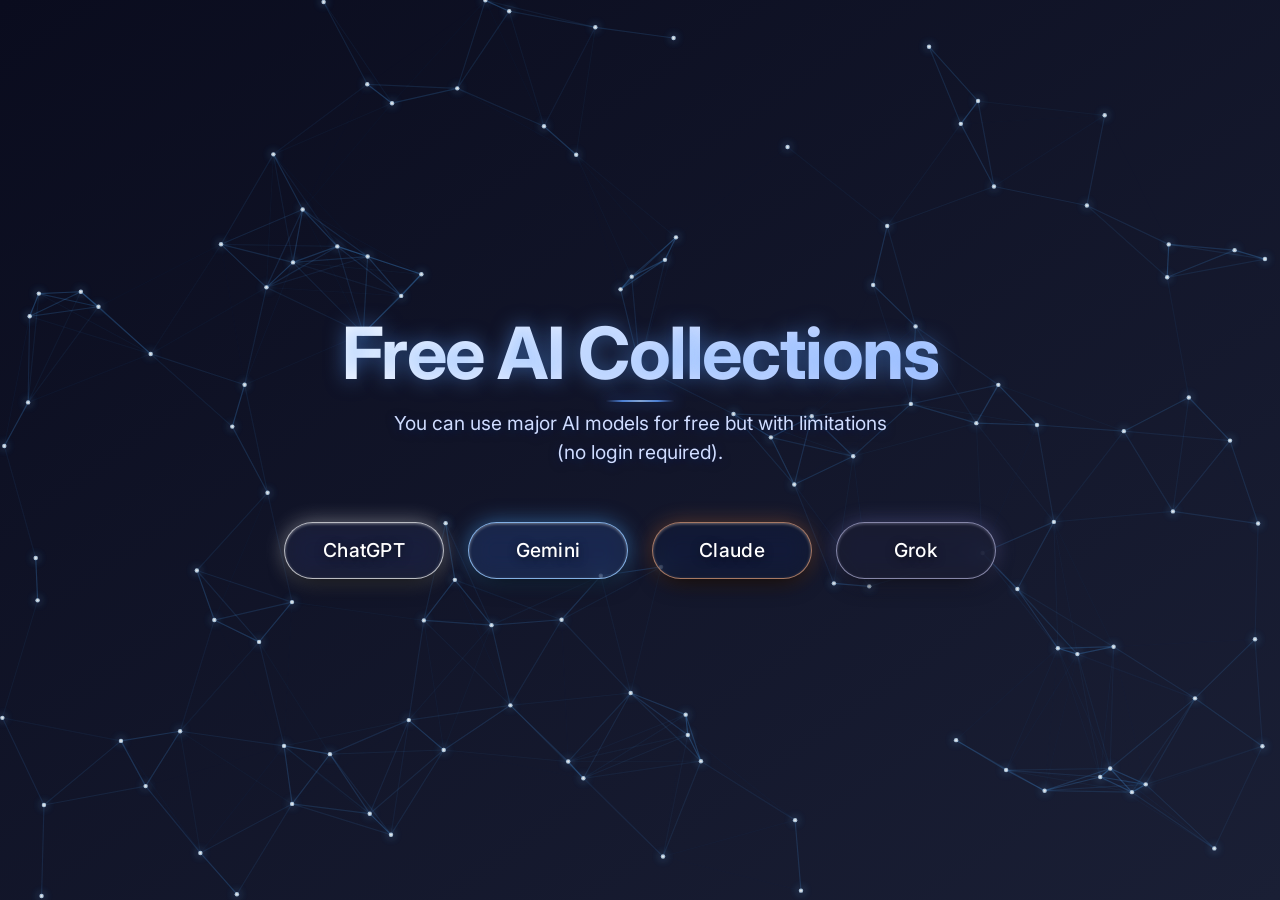
==== index.html @ 8eefd7c0 "Create index.html" ====
<!DOCTYPE html>
<html lang="en">
<head>
    <meta charset="UTF-8">
    <meta name="viewport" content="width=device-width, initial-scale=1.0">
    <title>Free AI Collections</title>
    <link rel="preconnect" href="https://fonts.googleapis.com">
    <link rel="preconnect" href="https://fonts.gstatic.com" crossorigin>
    <link href="https://fonts.googleapis.com/css2?family=Inter:opsz,wght@14..32,300;14..32,400;14..32,600;14..32,700&display=swap" rel="stylesheet">
    <style>
        ::selection {
            background: #b8ddff;
            color: #0a0c1e;
        }
        * {
            margin: 0;
            padding: 0;
            box-sizing: border-box;
        }

        html, body {
            height: 100vh;
            width: 100%;
            overflow: hidden;
        }

        body {
            display: flex;
            flex-direction: column;
            font-family: 'Inter', system-ui, sans-serif;
            background: linear-gradient(145deg, #0a0c1e 0%, #1a1f35 100%);
            color: #eef3fc;
            line-height: 1.5;
            position: relative;
        }

        #particle-canvas {
            position: fixed;
            top: 0;
            left: 0;
            width: 100%;
            height: 100%;
            z-index: 0;
            pointer-events: none;
            opacity: 0.9;
        }

        .top-spacer, .bottom-spacer {
            flex: 1;
            pointer-events: none;
            z-index: 1;
            position: relative;
        }

        .content {
            flex-shrink: 0;
            text-align: center;
            padding: 1rem 2rem 1.5rem;
            display: flex;
            flex-direction: column;
            align-items: center;
            justify-content: center;
            width: 100%;
            max-width: 1100px;
            margin: 0 auto;
            position: relative;
            z-index: 2;
        }

        h1 {
            font-size: clamp(2.2rem, 10vw, 4.5rem);
            font-weight: 700;
            margin-bottom: 0.4rem;
            background: linear-gradient(135deg, #ffffff, #b0c8ff);
            -webkit-background-clip: text;
            -webkit-text-fill-color: transparent;
            background-clip: text;
            letter-spacing: -0.02em;
            line-height: 1.1;
            text-shadow: 0 0 20px rgba(90, 160, 255, 0.5);
            animation: fadeUp 0.7s ease-out;
        }

        h1::after {
            content: '';
            display: block;
            width: 70px;
            height: 2px;
            background: linear-gradient(90deg, transparent, #5b9aff, #a0c8ff, #5b9aff, transparent);
            margin: 0.5rem auto 0;
            border-radius: 2px;
            opacity: 0.8;
            box-shadow: 0 0 15px #3f7eff;
        }

        .subtitle {
            font-size: clamp(0.9rem, 3.5vw, 1.2rem);
            max-width: 650px;
            margin-bottom: 2rem;
            color: #cfdcff;
            font-weight: 400;
            text-shadow: 0 2px 10px rgba(0, 40, 100, 0.7);
            animation: fadeUp 0.7s ease-out 0.1s both;
        }

        .button-group {
            display: flex;
            flex-wrap: wrap;
            gap: 1.5rem;
            justify-content: center;
            margin-top: 1.5rem;
            animation: fadeUp 0.7s ease-out 0.2s both;
            position: relative;
            z-index: 5;
        }

        .btn {
            display: inline-block;
            padding: 0.8rem 2.2rem;
            border-radius: 60px;
            font-size: 1.2rem;
            font-weight: 500;
            text-decoration: none;
            color: #ffffff;
            backdrop-filter: blur(12px) saturate(180%);
            -webkit-backdrop-filter: blur(12px) saturate(180%);
            border: 1px solid rgba(110, 180, 255, 0.5);
            text-shadow: 0 2px 8px rgba(0, 0, 0, 0.5);
            transition: transform 0.2s ease, box-shadow 0.3s ease, background-color 0.2s, border-color 0.2s;
            cursor: pointer;
            min-width: 160px;
            text-align: center;
            letter-spacing: 0.3px;
            box-shadow: inset 0 1px 3px rgba(255,255,255,0.3), 0 10px 22px -8px rgba(0,0,0,0.5), 0 0 15px rgba(70, 140, 255, 0.4);
            background-color: rgba(20, 30, 50, 0.4);
            position: relative;
            z-index: 5;
        }

        .btn[href*="chatgpt"] {
            border-color: rgba(255, 255, 255, 0.7);
            box-shadow: inset 0 1px 3px rgba(255,255,255,0.4), 0 10px 22px -8px #000, 0 0 20px rgba(255, 255, 255, 0.4);
            background-color: rgba(50, 55, 70, 0.3);
        }
        .btn[href*="gemini"] {
            border-color: rgba(150, 200, 255, 0.85);
            box-shadow: inset 0 1px 3px rgba(255,255,255,0.4), 0 10px 22px -8px #000, 0 0 20px rgba(80, 170, 255, 0.5);
            background-color: rgba(40, 65, 110, 0.4);
        }
        .btn[href*="claude"] {
            border-color: rgba(230, 160, 120, 0.7);
            box-shadow: inset 0 1px 3px rgba(255,225,200,0.4), 0 10px 22px -8px #000, 0 0 20px rgba(255, 140, 60, 0.3);
        }
        .btn[href*="grok"] {
            border-color: rgba(180, 180, 220, 0.7);
            background-color: rgba(30, 30, 45, 0.6);
            box-shadow: inset 0 1px 3px rgba(220,220,255,0.3), 0 10px 22px -8px #000, 0 0 20px rgba(160, 160, 255, 0.3);
        }

        .btn:hover {
            transform: translateY(-3px) scale(1.02);
        }

        .btn[href*="chatgpt"]:hover {
            border-color: rgba(255, 255, 255, 1);
            box-shadow: inset 0 1px 4px white, 0 15px 28px -10px #ffffff, 0 0 30px rgba(255, 255, 255, 0.8);
            background-color: rgba(255, 255, 255, 0.15);
        }
        .btn[href*="gemini"]:hover {
            border-color: #c8e2ff;
            box-shadow: inset 0 1px 4px white, 0 15px 28px -10px #7ab0ff, 0 0 30px #8ab8ff;
            background-color: rgba(90, 160, 250, 0.25);
        }
        .btn[href*="claude"]:hover {
            border-color: #fcd2b0;
            box-shadow: inset 0 1px 4px #ffdec6, 0 15px 28px -10px #d97c3a, 0 0 30px #ffa75e;
            background-color: rgba(210, 130, 80, 0.3);
        }
        .btn[href*="grok"]:hover {
            border-color: #d8d8ff;
            box-shadow: inset 0 1px 4px #efefff, 0 15px 28px -10px #a28eff, 0 0 30px #bdb0ff;
            background-color: rgba(140, 120, 210, 0.3);
        }

        .btn:active {
            transform: translateY(-1px);
            transition: transform 0.05s;
        }

        .btn:focus-visible {
            outline: 2px solid #5b9aff;
            outline-offset: 4px;
        }

        @keyframes fadeUp {
            0% { opacity: 0; transform: translateY(15px); }
            100% { opacity: 1; transform: translateY(0); }
        }

        @media (max-width: 550px) {
            .content {
                padding: 0.5rem 1rem 1rem;
            }
            .btn {
                padding: 0.7rem 1.5rem;
                min-width: 140px;
                font-size: 1.1rem;
            }
            .button-group {
                margin-top: 1rem;
                gap: 1rem;
            }
            h1 {
                font-size: clamp(2rem, 9vw, 3.5rem);
            }
        }

        @media (max-width: 380px) {
            .btn {
                min-width: 100%;
            }
        }
    </style>
</head>
<body>
    <canvas id="particle-canvas"></canvas>

    <div class="top-spacer" aria-hidden="true"></div>

    <div class="content">
        <h1>Free AI Collections</h1>
        <p class="subtitle">You can use major AI models for free but with limitations <span style="white-space: nowrap;">(no login required).</span></p>

        <div class="button-group">
            <a href="./chatgpt" class="btn">ChatGPT</a>
            <a href="./gemini" class="btn">Gemini</a>
            <a href="./claude" class="btn">Claude</a>
            <a href="./grok" class="btn">Grok</a>
        </div>
    </div>

    <div class="bottom-spacer" aria-hidden="true"></div>

    <script>
        (function() {
            const canvas = document.getElementById('particle-canvas');
            const ctx = canvas.getContext('2d');
            
            let width, height;
            let particles = [];
            const PARTICLE_COUNT = 120;
            const MAX_DIST = 150;
            const MOUSE_RADIUS = 120;
            let mouseX = -1000, mouseY = -1000;
            let mouseActive = false;

            function initParticles() {
                particles = [];
                for (let i = 0; i < PARTICLE_COUNT; i++) {
                    particles.push({
                        x: Math.random() * width,
                        y: Math.random() * height,
                        vx: (Math.random() - 0.5) * 0.4,
                        vy: (Math.random() - 0.5) * 0.4,
                    });
                }
            }

            function resizeCanvas() {
                width = window.innerWidth;
                height = window.innerHeight;
                canvas.width = width;
                canvas.height = height;
                initParticles();
            }

            function updateParticles() {
                for (let p of particles) {
                    if (mouseActive) {
                        const dx = p.x - mouseX;
                        const dy = p.y - mouseY;
                        const dist = Math.sqrt(dx * dx + dy * dy);
                        if (dist < MOUSE_RADIUS) {
                            const angle = Math.atan2(dy, dx);
                            const force = (1 - dist / MOUSE_RADIUS) * 0.3;
                            p.x += Math.cos(angle) * force * 2;
                            p.y += Math.sin(angle) * force * 2;
                            p.vx += (Math.random() - 0.5) * 0.05;
                            p.vy += (Math.random() - 0.5) * 0.05;
                        }
                    }

                    p.x += p.vx;
                    p.y += p.vy;

                    if (p.x < 0) { p.x = 0; p.vx *= -0.5; }
                    if (p.x > width) { p.x = width; p.vx *= -0.5; }
                    if (p.y < 0) { p.y = 0; p.vy *= -0.5; }
                    if (p.y > height) { p.y = height; p.vy *= -0.5; }

                    p.vx += (Math.random() - 0.5) * 0.02;
                    p.vy += (Math.random() - 0.5) * 0.02;

                    p.vx = Math.min(Math.max(p.vx, -1.2), 1.2);
                    p.vy = Math.min(Math.max(p.vy, -1.2), 1.2);
                }
            }

            function draw() {
                ctx.clearRect(0, 0, width, height);

                for (let i = 0; i < particles.length; i++) {
                    for (let j = i + 1; j < particles.length; j++) {
                        const dx = particles[i].x - particles[j].x;
                        const dy = particles[i].y - particles[j].y;
                        const dist = Math.sqrt(dx * dx + dy * dy);
                        if (dist < MAX_DIST) {
                            const opacity = (1 - dist / MAX_DIST) * 0.35;
                            ctx.strokeStyle = `rgba(80, 170, 255, ${opacity})`;
                            ctx.lineWidth = 1.2;
                            ctx.beginPath();
                            ctx.moveTo(particles[i].x, particles[i].y);
                            ctx.lineTo(particles[j].x, particles[j].y);
                            ctx.stroke();
                        }
                    }
                }

                for (let p of particles) {
                    ctx.beginPath();
                    ctx.arc(p.x, p.y, 2.2, 0, Math.PI * 2);
                    ctx.fillStyle = 'rgba(210, 235, 255, 0.9)';
                    ctx.shadowColor = '#6ab0ff';
                    ctx.shadowBlur = 10;
                    ctx.fill();
                    ctx.beginPath();
                    ctx.arc(p.x, p.y, 1, 0, Math.PI * 2);
                    ctx.fillStyle = 'white';
                    ctx.shadowBlur = 15;
                    ctx.fill();
                }
                ctx.shadowBlur = 0;
            }

            function animate() {
                updateParticles();
                draw();
                requestAnimationFrame(animate);
            }

            function onMouseMove(e) {
                mouseX = e.clientX;
                mouseY = e.clientY;
                mouseActive = true;
            }
            function onMouseLeave() {
                mouseActive = false;
            }
            function onTouchMove(e) {
                if (e.touches.length > 0) {
                    mouseX = e.touches[0].clientX;
                    mouseY = e.touches[0].clientY;
                    mouseActive = true;
                }
            }
            function onTouchEnd() {
                mouseActive = false;
            }

            document.addEventListener('mousemove', onMouseMove);
            document.addEventListener('mouseleave', onMouseLeave);
            document.addEventListener('touchmove', onTouchMove);
            document.addEventListener('touchend', onTouchEnd);
            document.addEventListener('touchcancel', onTouchEnd);

            window.addEventListener('resize', () => {
                resizeCanvas();
            });

            resizeCanvas();
            animate();
        })();
    </script>
</body>
</html>
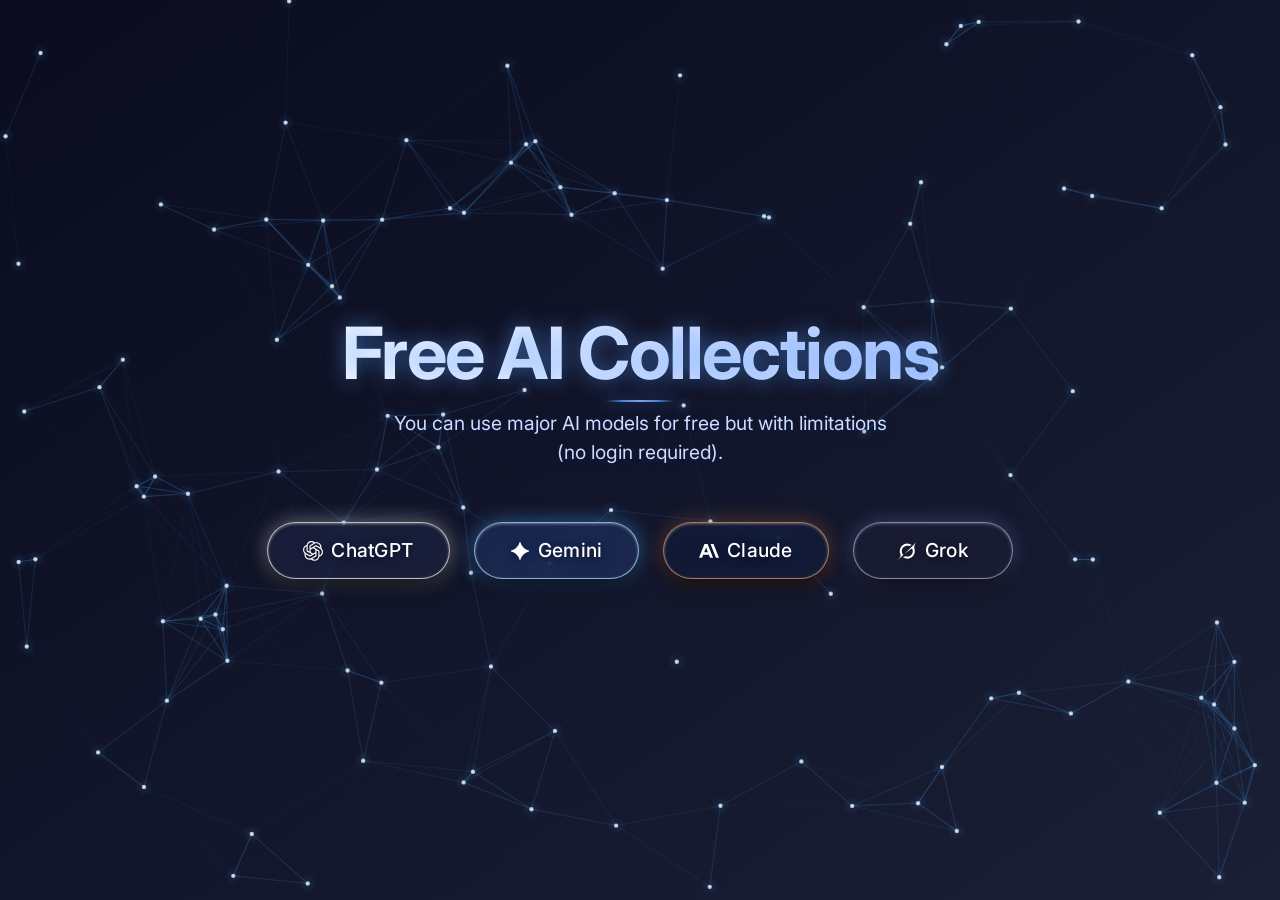
==== commit 72942b0d: "Update index.html" ====
--- a/index.html
+++ b/index.html
@@ -115,7 +115,9 @@
         }
 
         .btn {
-            display: inline-block;
+            display: inline-flex;
+            align-items: center;
+            justify-content: center;
             padding: 0.8rem 2.2rem;
             border-radius: 60px;
             font-size: 1.2rem;
@@ -135,6 +137,15 @@
             background-color: rgba(20, 30, 50, 0.4);
             position: relative;
             z-index: 5;
+            gap: 8px;
+        }
+
+        .btn svg {
+            width: 20px;
+            height: 20px;
+            flex-shrink: 0;
+            transition: filter 0.2s ease;
+            filter: drop-shadow(0 2px 4px rgba(0, 0, 0, 0.3));
         }
 
         .btn[href*="chatgpt"] {
@@ -161,6 +172,10 @@
             transform: translateY(-3px) scale(1.02);
         }
 
+        .btn:hover svg {
+            filter: drop-shadow(0 0 8px currentColor);
+        }
+
         .btn[href*="chatgpt"]:hover {
             border-color: rgba(255, 255, 255, 1);
             box-shadow: inset 0 1px 4px white, 0 15px 28px -10px #ffffff, 0 0 30px rgba(255, 255, 255, 0.8);
@@ -232,10 +247,34 @@
         <p class="subtitle">You can use major AI models for free but with limitations <span style="white-space: nowrap;">(no login required).</span></p>
 
         <div class="button-group">
-            <a href="./chatgpt" class="btn">ChatGPT</a>
-            <a href="./gemini" class="btn">Gemini</a>
-            <a href="./claude" class="btn">Claude</a>
-            <a href="./grok" class="btn">Grok</a>
+            <a href="./chatgpt" class="btn">
+                <svg fill="white" fill-rule="evenodd" viewBox="0 0 24 24" xmlns="http://www.w3.org/2000/svg">
+                    <title>ChatGPT</title>
+                    <path d="M9.205 8.658v-2.26c0-.19.072-.333.238-.428l4.543-2.616c.619-.357 1.356-.523 2.117-.523 2.854 0 4.662 2.212 4.662 4.566 0 .167 0 .357-.024.547l-4.71-2.759a.797.797 0 00-.856 0l-5.97 3.473zm10.609 8.8V12.06c0-.333-.143-.57-.429-.737l-5.97-3.473 1.95-1.118a.433.433 0 01.476 0l4.543 2.617c1.309.76 2.189 2.378 2.189 3.948 0 1.808-1.07 3.473-2.76 4.163zM7.802 12.703l-1.95-1.142c-.167-.095-.239-.238-.239-.428V5.899c0-2.545 1.95-4.472 4.591-4.472 1 0 1.927.333 2.712.928L8.23 5.067c-.285.166-.428.404-.428.737v6.898zM12 15.128l-2.795-1.57v-3.33L12 8.658l2.795 1.57v3.33L12 15.128zm1.796 7.23c-1 0-1.927-.332-2.712-.927l4.686-2.712c.285-.166.428-.404.428-.737v-6.898l1.974 1.142c.167.095.238.238.238.428v5.233c0 2.545-1.974 4.472-4.614 4.472zm-5.637-5.303l-4.544-2.617c-1.308-.761-2.188-2.378-2.188-3.948A4.482 4.482 0 014.21 6.327v5.423c0 .333.143.571.428.738l5.947 3.449-1.95 1.118a.432.432 0 01-.476 0zm-.262 3.9c-2.688 0-4.662-2.021-4.662-4.519 0-.19.024-.38.047-.57l4.686 2.71c.286.167.571.167.856 0l5.97-3.448v2.26c0 .19-.07.333-.237.428l-4.543 2.616c-.619.357-1.356.523-2.117.523zm5.899 2.83a5.947 5.947 0 005.827-4.756C22.287 18.339 24 15.84 24 13.296c0-1.665-.713-3.282-1.998-4.448.119-.5.19-.999.19-1.498 0-3.401-2.759-5.947-5.946-5.947-.642 0-1.26.095-1.88.31A5.962 5.962 0 0010.205 0a5.947 5.947 0 00-5.827 4.757C1.713 5.447 0 7.945 0 10.49c0 1.666.713 3.283 1.998 4.448-.119.5-.19 1-.19 1.499 0 3.401 2.759 5.946 5.946 5.946.642 0 1.26-.095 1.88-.309a5.96 5.96 0 004.162 1.713z"></path>
+                </svg>
+                ChatGPT
+            </a>
+            <a href="./gemini" class="btn">
+                <svg fill="white" fill-rule="evenodd" viewBox="0 0 24 24" xmlns="http://www.w3.org/2000/svg">
+                    <title>Gemini</title>
+                    <path d="M20.616 10.835a14.147 14.147 0 01-4.45-3.001 14.111 14.111 0 01-3.678-6.452.503.503 0 00-.975 0 14.134 14.134 0 01-3.679 6.452 14.155 14.155 0 01-4.45 3.001c-.65.28-1.318.505-2.002.678a.502.502 0 000 .975c.684.172 1.35.397 2.002.677a14.147 14.147 0 014.45 3.001 14.112 14.112 0 013.679 6.453.502.502 0 00.975 0c.172-.685.397-1.351.677-2.003a14.145 14.145 0 013.001-4.45 14.113 14.113 0 016.453-3.678.503.503 0 000-.975 13.245 13.245 0 01-2.003-.678z"></path>
+                </svg>
+                Gemini
+            </a>
+            <a href="./claude" class="btn">
+                <svg fill="white" fill-rule="evenodd" viewBox="0 0 24 24" xmlns="http://www.w3.org/2000/svg">
+                    <title>Claude</title>
+                    <path d="M13.827 3.52h3.603L24 20h-3.603l-6.57-16.48zm-7.258 0h3.767L16.906 20h-3.674l-1.343-3.461H5.017l-1.344 3.46H0L6.57 3.522zm4.132 9.959L8.453 7.687 6.205 13.48H10.7z"></path>
+                </svg>
+                Claude
+            </a>
+            <a href="./grok" class="btn">
+                <svg fill="white" fill-rule="evenodd" viewBox="0 0 24 24" xmlns="http://www.w3.org/2000/svg">
+                    <title>Grok</title>
+                    <path d="M9.27 15.29l7.978-5.897c.391-.29.95-.177 1.137.272.98 2.369.542 5.215-1.41 7.169-1.951 1.954-4.667 2.382-7.149 1.406l-2.711 1.257c3.889 2.661 8.611 2.003 11.562-.953 2.341-2.344 3.066-5.539 2.388-8.42l.006.007c-.983-4.232.242-5.924 2.75-9.383.06-.082.12-.164.179-.248l-3.301 3.305v-.01L9.267 15.292M7.623 16.723c-2.792-2.67-2.31-6.801.071-9.184 1.761-1.763 4.647-2.483 7.166-1.425l2.705-1.25a7.808 7.808 0 00-1.829-1A8.975 8.975 0 005.984 5.83c-2.533 2.536-3.33 6.436-1.962 9.764 1.022 2.487-.653 4.246-2.34 6.022-.599.63-1.199 1.259-1.682 1.925l7.62-6.815"></path>
+                </svg>
+                Grok
+            </a>
         </div>
     </div>
 
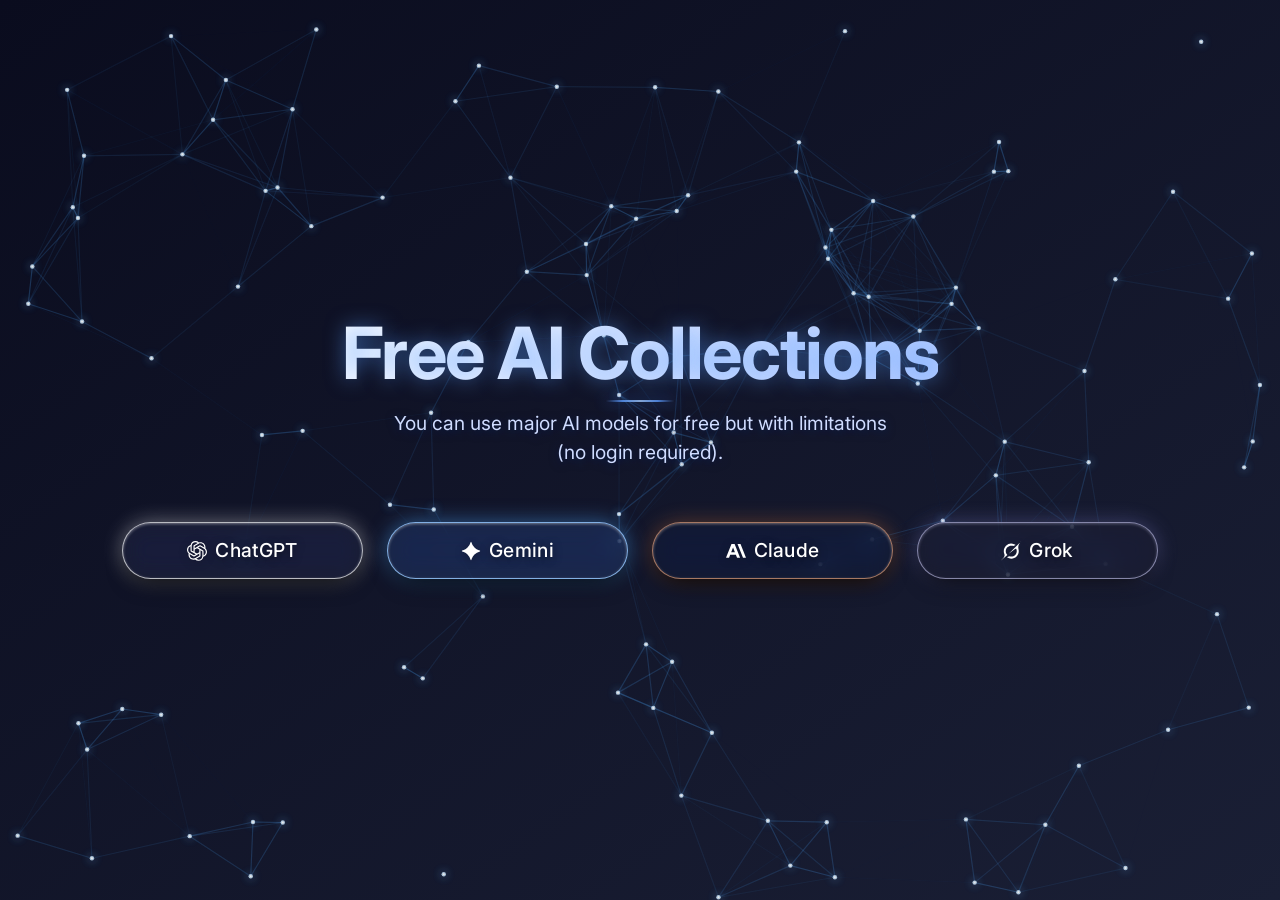
==== commit 7030de45: "Update index.html" ====
--- a/index.html
+++ b/index.html
@@ -104,14 +104,14 @@
         }
 
         .button-group {
-            display: flex;
-            flex-wrap: wrap;
+            display: grid;
+            grid-template-columns: repeat(4, minmax(0, 1fr));
             gap: 1.5rem;
-            justify-content: center;
             margin-top: 1.5rem;
             animation: fadeUp 0.7s ease-out 0.2s both;
             position: relative;
             z-index: 5;
+            width: 100%;
         }
 
         .btn {
@@ -130,7 +130,6 @@
             text-shadow: 0 2px 8px rgba(0, 0, 0, 0.5);
             transition: transform 0.2s ease, box-shadow 0.3s ease, background-color 0.2s, border-color 0.2s;
             cursor: pointer;
-            min-width: 160px;
             text-align: center;
             letter-spacing: 0.3px;
             box-shadow: inset 0 1px 3px rgba(255,255,255,0.3), 0 10px 22px -8px rgba(0,0,0,0.5), 0 0 15px rgba(70, 140, 255, 0.4);
@@ -138,6 +137,9 @@
             position: relative;
             z-index: 5;
             gap: 8px;
+            width: 100%;
+            min-width: 0;
+            white-space: nowrap;
         }
 
         .btn svg {
@@ -216,14 +218,13 @@
             .content {
                 padding: 0.5rem 1rem 1rem;
             }
+            .button-group {
+                grid-template-columns: repeat(2, 1fr);
+                gap: 1rem;
+            }
             .btn {
                 padding: 0.7rem 1.5rem;
-                min-width: 140px;
                 font-size: 1.1rem;
-            }
-            .button-group {
-                margin-top: 1rem;
-                gap: 1rem;
             }
             h1 {
                 font-size: clamp(2rem, 9vw, 3.5rem);
@@ -232,7 +233,8 @@
 
         @media (max-width: 380px) {
             .btn {
-                min-width: 100%;
+                white-space: normal;
+                padding: 0.6rem 0.8rem;
             }
         }
     </style>
